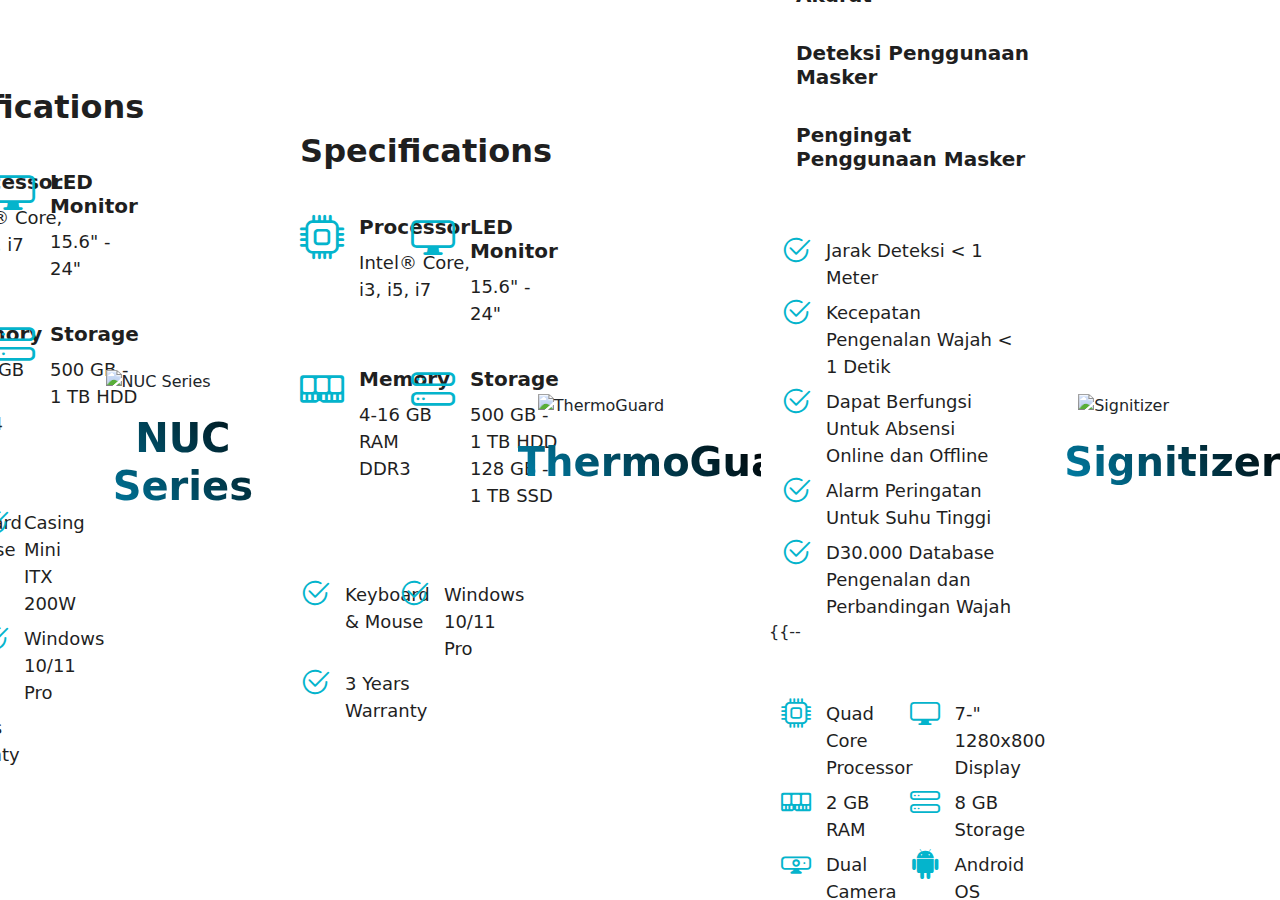
==== gear.html @ 41425785 "add signage" ====
<!DOCTYPE html>
<html lang="en">

<head>
    <meta charset="utf-8">
    <meta content="width=device-width, initial-scale=1.0" name="viewport">
    <meta name="mobile-web-app-capable" content="yes" />

    <title>Product Gear</title>

    <meta name="apple-mobile-web-app-status-bar-style" content="default">
    <meta name="mobile-web-app-capable" content="yes">
    <!-- Favicons -->
    <link href="assets/img/favicon.png" rel="icon">
    <link href="assets/img/favicon.png" rel="apple-touch-icon">

    <!-- Google Fonts -->
    <link href="https://fonts.googleapis.com/css?family=Open+Sans:300,300i,400,400i,600,600i,700,700i|Nunito:300,300i,400,400i,600,600i,700,700i|Poppins:300,300i,400,400i,500,500i,600,600i,700,700i" rel="stylesheet">

    <!-- Vendor CSS Files -->
    <link href="assets/vendor/bootstrap/css/bootstrap.min.css" rel="stylesheet">
    <link href="assets/vendor/bootstrap-icons/bootstrap-icons.css" rel="stylesheet">
    <link href="assets/vendor/aos/aos.css" rel="stylesheet">
    <link href="assets/vendor/remixicon/remixicon.css" rel="stylesheet">
    <link href="assets/vendor/swiper/swiper-bundle.min.css" rel="stylesheet">
    <link href="assets/vendor/glightbox/css/glightbox.min.css" rel="stylesheet">
    <!-- Template Main CSS File -->
    <link href="assets/css/signageGear.css" rel="stylesheet">
    <link rel="stylesheet" href="https://cdn.jsdelivr.net/npm/bootstrap-icons@1.10.5/font/bootstrap-icons.css">
</head>

<body>

    <!-- Logo -->
    <div class="logo">
        <div class="logo-img">
            <img src="assets/img/signage/gear black.png" alt="" width="300px">
        </div>
    </div>
    <div class="logo-indo">
        <div class="logo-img">
            <img src="assets/img/signage/logo-indo.png" alt="" width="100px">
        </div>
    </div>

    <!-- Background -->
    <div class="background-container">
        <div class="background-image"></div>

        <!-- Content -->
        <div class="content-prod">

            <div class="carousel" id="carousel">
                <!-- AIO -->
                <div class="content" data-index="0">
                  <div class="logo-intel">
                    <div class="logo-img">
                        <img src="assets/img/signage/logo-intel.png" alt="" width="180px">
                    </div>
                  </div>
                  <div class="left-sect backInLeft">
                    <div class="prod d-flex align-items-center">
                        <img src="assets/img/signage/product/AIO.png" alt="All In One">
                    </div>
                    <h1>All-In-One PC</h1>
                  </div>
                  <div class="right-sect backInRight">
                    <div class="spec">
                        <div class="row align-self-start gy-4">
                            <h3>Specifications</h3>
          
                            <div class="col-md-6 icon-box">
                              <i class="bi bi-cpu"></i>
                              <div>
                                <h4>Processor</h4>
                                <p>Intel® Core i3, i5, i7</p>
                              </div>
                            </div>
                            <div class="col-md-6 icon-box">
                              <i class="bi bi-display"></i>
                              <div>
                                <h4>LED Monitor</h4>
                                <p>21.5&quot; - 27&quot; HD IPS</p>
                              </div>
                            </div>
                            <div class="col-md-6 icon-box">
                              <i class="bi bi-memory"></i>
                              <div>
                                <h4>Memory</h4>
                                <p>Up to 32 GB RAM DDR4</p>
                              </div>
                            </div>
                            <div class="col-md-6 icon-box">
                              <i class="bi bi-hdd-stack"></i>
                              <div>
                                <h4>Storage</h4>
                                <p>128 GB - 1 TB SSD</p>
                              </div>
                            </div>
                            
                            <div class="row mt-4">
                              <div class="col-md-6 icon-dot">
                                <i class="bi bi-check2-circle"></i>
                                <div>
                                  <p class="mb-0 mt-2">VGA</p>
                                </div>
                              </div>
                              <div class="col-md-6 icon-dot">
                                <i class="bi bi-check2-circle"></i>
                                <div>
                                  <p class="mb-0 mt-2">Support Wifi</p>
                                </div>
                              </div>
                              <div class="col-md-6 icon-dot">
                                <i class="bi bi-check2-circle"></i>
                                <div>
                                  <p class="mb-0 mt-2">Bluetooth</p>
                                </div>
                              </div>
                              <div class="col-md-6 icon-dot">
                                <i class="bi bi-check2-circle"></i>
                                <div>
                                  <p class="mb-0 mt-2">Keyboard &amp; Mouse</p>
                                </div>
                              </div>
                              <div class="col-md-6 icon-dot">
                                <i class="bi bi-check2-circle"></i>
                                <div>
                                  <p class="mb-0 mt-2">Windows 10/11 Pro</p>
                                </div>
                              </div>
                              <div class="col-md-6 icon-dot">
                                <i class="bi bi-check2-circle"></i>
                                <div>
                                  <p class="mb-0 mt-2">1 Years Warranty</p>
                                </div>
                              </div>
                            </div>
          
                        </div>
                    </div>
                  </div>
                </div>
                <!-- GearBook -->
                <div class="content" data-index="1">
                  <div class="logo-intel">
                    <div class="logo-img">
                        <img src="assets/img/signage/logo-intelg.png" alt="" width="230px">
                    </div>
                  </div>
                  <div class="left-sect backInLeft">
                    <div class="prod d-flex align-items-center">
                      <img src="assets/img/signage/product/GearBook.png" alt="GearBook">
                    </div>
                    <h1>GearBook</h1>
                  </div>
                  <div class="right-sect backInRight">
                    <div class="spec">
                        <div class="row align-self-start gy-4">
                            <h3>Specifications</h3>
          
                            <div class="col-md-6 icon-box">
                              <i class="bi bi-cpu"></i>
                              <div>
                                <h4>Processor</h4>
                                <p>Intel® Core i3, i5, i7</p>
                              </div>
                            </div>
                            <div class="col-md-6 icon-box">
                              <i class="bi bi-display"></i>
                              <div>
                                <h4>LED Monitor</h4>
                                <p>14&quot;-15,6&quot; FHD IPS</p>
                              </div>
                            </div>
                            <div class="col-md-6 icon-box">
                              <i class="bi bi-memory"></i>
                              <div>
                                <h4>Memory</h4>
                                <p>4-32 GB RAM DDR4</p>
                              </div>
                            </div>
                            <div class="col-md-6 icon-box">
                              <i class="bi bi-hdd-stack"></i>
                              <div>
                                <h4>Storage</h4>
                                <p>128 GB - 1 TB SSD</p>
                              </div>
                            </div>
                            
                            <div class="row mt-5">
                              <div class="col-md-6 icon-dot">
                                <i class="bi bi-check2-circle"></i>
                                <div>
                                  <p class="mb-0 mt-2">Graphics Integrated</p>
                                </div>
                              </div>
                              <div class="col-md-6 icon-dot">
                                <i class="bi bi-check2-circle"></i>
                                <div>
                                  <p class="mb-0 mt-2">HD Video Camera</p>
                                </div>
                              </div>
                              <div class="col-md-6 icon-dot">
                                <i class="bi bi-check2-circle"></i>
                                <div>
                                  <p class="mb-0 mt-2">Support Wifi</p>
                                </div>
                              </div>
                              <div class="col-md-6 icon-dot">
                                <i class="bi bi-check2-circle"></i>
                                <div>
                                  <p class="mb-0 mt-2">Support Bluetooth</p>
                                </div>
                              </div>
                              <div class="col-md-6 icon-dot">
                                <i class="bi bi-check2-circle"></i>
                                <div>
                                  <p class="mb-0 mt-2">Windows 10/11 Pro</p>
                                </div>
                              </div>
                              <div class="col-md-6 icon-dot">
                                <i class="bi bi-check2-circle"></i>
                                <div>
                                  <p class="mb-0 mt-2">1 Years Warranty</p>
                                </div>
                              </div>
                              <div class="col-md-6 icon-dot">
                                <i class="bi bi-check2-circle"></i>
                                <div>
                                  <p class="mb-0 mt-2">Include Antivirus ESET<br>Internet Security 1 Tahun</p>
                                </div>
                              </div>
                            </div>
          
                          </div>
                    </div>
                  </div>
                </div>
                <!-- PC Series -->
                <div class="content" data-index="2">
                  <div class="logo-intel">
                    <div class="logo-img">
                      <img src="assets/img/signage/logo-intel.png" alt="" width="180px">
                    </div>
                  </div>
                  <div class="left-sect backInLeft">
                      <div class="prod d-flex align-items-center">
                          <img src="assets/img/signage/product/PC Series.png" alt="PC Series">
                      </div>
                      <h1>Gear PC</h1>
                    </div>
                  <div class="right-sect backInRight">
                      <div class="spec">
                          <div class="row align-self-start gy-4">
                              <h3>Specifications</h3>
              
                              <div class="col-md-6 icon-box">
                                <i class="bi bi-cpu"></i>
                                <div>
                                  <h4>Processor</h4>
                                  <p>Intel® Core, i3, i5, i7</p>
                                </div>
                              </div>
                              <div class="col-md-6 icon-box">
                                <i class="bi bi-display"></i>
                                <div>
                                  <h4>LED Monitor</h4>
                                  <p>15.6&quot;-24&quot;</p>
                                </div>
                              </div>
                              <div class="col-md-6 icon-box">
                                <i class="bi bi-memory"></i>
                                <div>
                                  <h4>Memory</h4>
                                  <p>4-32 GB RAM DDR4</p>
                                </div>
                              </div>
                              <div class="col-md-6 icon-box">
                                <i class="bi bi-hdd-stack"></i>
                                <div>
                                  <h4>Storage</h4>
                                  <p>500 GB - 1 TB HDD <br>128 GB - 1 TB SSD</p>
                                </div>
                              </div>
                              
                              <div class="row mt-5">
                                <div class="col-md-6 icon-dot">
                                  <i class="bi bi-check2-circle"></i>
                                  <div>
                                    <p class="mb-0 mt-2">Keyboard &amp; Mouse</p>
                                  </div>
                                </div>
                                <div class="col-md-6 icon-dot">
                                  <i class="bi bi-check2-circle"></i>
                                  <div>
                                    <p class="mb-0 mt-2">Casing Tower</p>
                                  </div>
                                </div>
                                <div class="col-md-6 icon-dot">
                                  <i class="bi bi-check2-circle"></i>
                                  <div>
                                    <p class="mb-0 mt-2">Windows 10/11 Pro</p>
                                  </div>
                                </div>
                                <div class="col-md-6 icon-dot">
                                  <i class="bi bi-check2-circle"></i>
                                  <div>
                                    <p class="mb-0 mt-2">3 Years Warranty</p>
                                  </div>
                                </div>
                              </div>
              
                          </div>
                      </div>
                  </div>
                </div>
                <!-- Mini PC -->
                <div class="content" data-index="3">
                  <div class="logo-intel">
                    <div class="logo-img">
                      <img src="assets/img/signage/logo-intel.png" alt="" width="180px">
                    </div>
                  </div>
                  <div class="left-sect backInLeft">
                    <div class="prod d-flex align-items-center">
                      <img src="assets/img/signage/product/Mini PC.png" alt="Mini PC">
                    </div>
                    <h1>Mini PC</h1>
                  </div>
                  <div class="right-sect backInRight">
                      <div class="spec">
                          <div class="row align-self-start gy-4">
                              <h3>Specifications</h3>
              
                              <div class="col-md-6 icon-box">
                                <i class="bi bi-cpu"></i>
                                <div>
                                  <h4>Processor</h4>
                                  <p>Intel® Core, i3, i5, i7</p>
                                </div>
                              </div>
                              <div class="col-md-6 icon-box">
                                <i class="bi bi-display"></i>
                                <div>
                                  <h4>LED Monitor</h4>
                                  <p>15.6&quot; - 24&quot;</p>
                                </div>
                              </div>
                              <div class="col-md-6 icon-box">
                                <i class="bi bi-memory"></i>
                                <div>
                                  <h4>Memory</h4>
                                  <p>4-16 GB RAM DDR4</p>
                                </div>
                              </div>
                              <div class="col-md-6 icon-box">
                                <i class="bi bi-hdd-stack"></i>
                                <div>
                                  <h4>Storage</h4>
                                  <p>500 GB - 1 TB HDD</p>
                                </div>
                              </div>
                              
                              <div class="row mt-5">
                                <div class="col-md-6 icon-dot">
                                  <i class="bi bi-check2-circle"></i>
                                  <div>
                                    <p class="mb-0 mt-2">Keyboard &amp; Mouse</p>
                                  </div>
                                </div>
                                <div class="col-md-6 icon-dot">
                                  <i class="bi bi-check2-circle"></i>
                                  <div>
                                    <p class="mb-0 mt-2">Casing Mini ITX 200W</p>
                                  </div>
                                </div>
                                <div class="col-md-6 icon-dot">
                                  <i class="bi bi-check2-circle"></i>
                                  <div>
                                    <p class="mb-0 mt-2">DVD-RW</p>
                                  </div>
                                </div>
                                <div class="col-md-6 icon-dot">
                                  <i class="bi bi-check2-circle"></i>
                                  <div>
                                    <p class="mb-0 mt-2">Windows 10/11 Pro</p>
                                  </div>
                                </div>
                                <div class="col-md-6 icon-dot">
                                  <i class="bi bi-check2-circle"></i>
                                  <div>
                                    <p class="mb-0 mt-2">3 Years Warranty</p>
                                  </div>
                                </div>
                              </div>
              
                            </div>
                      </div>
                  </div>
                </div>
                <!-- NUC Series -->
                <div class="content" data-index="4">                  
                  <div class="logo-intel">
                    <div class="logo-img">
                      <img src="assets/img/signage/logo-intel.png" alt="" width="180px">
                    </div>
                  </div>
                  <div class="left-sect backInLeft">
                    <div class="prod d-flex align-items-center">
                      <img src="assets/img/signage/product/NUC Series.png" alt="NUC Series">
                    </div>
                    <h1>NUC Series</h1>
                    </div>
                  <div class="right-sect backInRight">
                      <div class="spec">
                          <div class="row align-self-start gy-4">
                              <h3>Specifications</h3>
              
                              <div class="col-md-6 icon-box">
                                <i class="bi bi-cpu"></i>
                                <div>
                                  <h4>Processor</h4>
                                  <p>Intel® Core, i3, i5, i7</p>
                                </div>
                              </div>
                              <div class="col-md-6 icon-box">
                                <i class="bi bi-display"></i>
                                <div>
                                  <h4>LED Monitor</h4>
                                  <p>15.6&quot; - 24&quot;</p>
                                </div>
                              </div>
                              <div class="col-md-6 icon-box">
                                <i class="bi bi-memory"></i>
                                <div>
                                  <h4>Memory</h4>
                                  <p>4-16 GB RAM DDR3</p>
                                </div>
                              </div>
                              <div class="col-md-6 icon-box">
                                <i class="bi bi-hdd-stack"></i>
                                <div>
                                  <h4>Storage</h4>
                                  <p>500 GB - 1 TB HDD <br>128 GB - 1 TB SSD</p>
                                </div>
                              </div>
                              
                              <div class="row mt-5">
                                <div class="col-md-6 icon-dot">
                                  <i class="bi bi-check2-circle"></i>
                                  <div>
                                    <p class="mb-0 mt-2">Keyboard &amp; Mouse</p>
                                  </div>
                                </div>
                                <div class="col-md-6 icon-dot">
                                  <i class="bi bi-check2-circle"></i>
                                  <div>
                                    <p class="mb-0 mt-2">Windows 10/11 Pro</p>
                                  </div>
                                </div>
                                <div class="col-md-6 icon-dot">
                                  <i class="bi bi-check2-circle"></i>
                                  <div>
                                    <p class="mb-0 mt-2">3 Years Warranty</p>
                                  </div>
                                </div>
                              </div>
              
                          </div>
                      </div>
                  </div>
                </div>                
                <!-- Thermoguard -->
                <div class="content" data-index="5">
                    <div class="left-sect backInLeft">
                        <div class="prod d-flex align-items-center">
                            <img src="assets/img/signage/Thermoguard2.png" alt="ThermoGuard">
                        </div>
                        <h1>ThermoGuard</h1>
                    </div>
                    <div class="right-sect backInRight">
                        <div class="spec">
                            <div class="row align-self-start gy-4">
                              <h3>Integrated Function</h3>
              
                              <div class="col-12 icon-box">
                                <img src="assets/img/signage/thermo-icon1.png" alt="">
                                <div class="d-flex align-items-center">
                                  <h4>Pengukur Suhu Akurat</h4>
                                </div>
                              </div>
                              <div class="col-12 icon-box">
                                <img src="assets/img/signage/thermo-icon2.png" alt="">
                                <div class="d-flex align-items-center">
                                  <h4>Deteksi Penggunaan Masker</h4>
                                </div>
                              </div>
                              <div class="col-12 icon-box">
                                <img src="assets/img/signage/thermo-icon3.png" alt="">
                                <div class="d-flex align-items-center">
                                  <h4>Pengingat Penggunaan Masker</h4>
                                </div>
                              </div>
                              
                              <div class="row mt-5">
                                <div class="col-md-12 icon-dot">
                                  <i class="bi bi-check2-circle"></i>
                                  <div>
                                    <p class="mb-0 mt-2">Jarak Deteksi < 1 Meter</p>
                                  </div>
                                </div>
                                <div class="col-md-12 icon-dot">
                                  <i class="bi bi-check2-circle"></i>
                                  <div>
                                    <p class="mb-0 mt-2">Kecepatan Pengenalan Wajah < 1 Detik</p>
                                  </div>
                                </div>
                                <div class="col-md-12 icon-dot">
                                  <i class="bi bi-check2-circle"></i>
                                  <div>
                                    <p class="mb-0 mt-2">Dapat Berfungsi Untuk Absensi Online dan Offline</p>
                                  </div>
                                </div>
                                <div class="col-md-12 icon-dot">
                                  <i class="bi bi-check2-circle"></i>
                                  <div>
                                    <p class="mb-0 mt-2">Alarm Peringatan Untuk Suhu Tinggi</p>
                                  </div>
                                </div>
                                <div class="col-md-12 icon-dot">
                                  <i class="bi bi-check2-circle"></i>
                                  <div>
                                    <p class="mb-0 mt-2">D30.000 Database Pengenalan dan Perbandingan Wajah</p>
                                  </div>
                                </div>
                              </div>
                              {{-- <div class="row mt-5">
                                <div class="col-md-6 icon-dot">
                                  <i class="bi bi-cpu"></i>
                                  <div>
                                    <p class="mb-0 mt-2">Quad Core Processor</p>
                                  </div>
                                </div>
                                <div class="col-md-6 icon-dot">
                                  <i class="bi bi-display"></i>
                                  <div>
                                    <p class="mb-0 mt-2">7-&quot; 1280x800 Display </p>
                                  </div>
                                </div>
                                <div class="col-md-6 icon-dot">
                                  <i class="bi bi-memory"></i>
                                  <div>
                                    <p class="mb-0 mt-2">2 GB RAM</p>
                                  </div>
                                </div>
                                <div class="col-md-6 icon-dot">
                                  <i class="bi bi-hdd-stack"></i>
                                  <div>
                                    <p class="mb-0 mt-2">8 GB Storage</p>
                                  </div>
                                </div>
                                <div class="col-md-6 icon-dot">
                                  <i class="bi bi-webcam"></i>
                                  <div>
                                    <p class="mb-0 mt-2">Dual Camera</p>
                                  </div>
                                </div>
                                <div class="col-md-6 icon-dot">
                                  <i class="bi bi-android2"></i>
                                  <div>
                                    <p class="mb-0 mt-2">Android OS</p>
                                  </div>
                                </div>
                                <div class="col-md-6 icon-dot">
                                  <i class="bi bi-check2-circle"></i>
                                  <div>
                                    <p class="mb-0 mt-2">Include Stand 110cm</p>
                                  </div>
                                </div>
                              </div> --}}
                            </div>
                        </div>
                    </div>
                </div>                
                <!-- Signitizer -->
                <div class="content" data-index="6">
                    <div class="left-sect backInLeft">
                        <div class="prod d-flex align-items-center">
                            <img src="assets/img/signage/Sagnitizer1.png" alt="Signitizer">
                        </div>
                        <h1>Signitizer</h1>
                    </div>
                    <div class="right-sect backInRight">
                        <div class="spec">
                          {{-- <div class="row align-self-start gy-4">
                              <h3>Specifications</h3>
            
                              <div class="col-md-6 icon-dot">
                                <i class="bi bi-cpu"></i>
                                <div>
                                  <p class="mb-0">CPU RK3288, quad core 1.8GHz, Cortex-A17 quad core, GPU Mail-T764</p>
                                </div>
                              </div>
                              <div class="col-md-6 icon-dot">
                                <i class="bi bi-hdd-stack"></i>
                                <div>
                                  <p class="mb-0 mt-2">2x USB 2.0</p>
                                </div>
                              </div>
                              <div class="col-md-6 icon-dot">
                                <i class="bi bi-memory"></i>
                                <div>
                                  <p class="mb-0 mt-2">2 GB RAM</p>
                                </div>
                              </div>
                              <div class="col-md-6 icon-dot">
                                <i class="bi bi-volume-up"></i>
                                <div>
                                  <p class="mb-0 mt-2">Audio Output</p>
                                </div>
                              </div>
                              <div class="col-md-6 icon-dot">
                                <i class="bi bi-android2"></i>
                                <div>
                                  <p class="mb-0 mt-2">Android OS</p>
                                </div>
                              </div>
                              <div class="col-md-6 icon-dot">
                                <i class="bi bi-wifi"></i>
                                <div>
                                  <p class="mb-0 mt-2">Wifi 802.11 b/g/n</p>
                                </div>
                              </div>
                              <div class="col-md-6 icon-dot">
                                <i class="bi bi-bluetooth"></i>
                                <div>
                                  <p class="mb-0 mt-2">Bluetooth 4.0</p>
                                </div>
                              </div>
                              <div class="col-md-6 icon-dot">
                                <i class="bi bi-display"></i>
                                <div>
                                  <p class="mb-0">Dimension 1081,4x380x210mm</p>
                                </div>
                              </div>
                              <div class="col-md-6 icon-dot">
                                <i class="bi bi-check2-circle"></i>
                                <div>
                                  <p class="mb-0 mt-2">eMMC Flash 16G</p>
                                </div>
                              </div>
                              <div class="col-md-6 icon-dot">
                                <i class="bi bi-check2-circle"></i>
                                <div>
                                  <p class="mb-0 mt-2">RJ45 10/100</p>
                                </div>
                              </div>
                              <div class="col-md-6 icon-dot">
                                <i class="bi bi-check2-circle"></i>
                                <div>
                                  <p class="mb-0 mt-2">RJ45 10/100</p>
                                </div>
                              </div>
                              <div class="col-md-6 icon-dot">
                                <i class="bi bi-check2-circle"></i>
                                <div>
                                  <p class="mb-0">Image Support : JPG, BMP, PNG, Gif&PPT</p>
                                </div>
                              </div>
            
                          </div> --}}
                          <div class="row align-self-start gy-4">
                            <h3>Integrated Function</h3>
                            <div class="col-md-12 icon-dot">
                              <i class="bi bi-check2-circle"></i>
                              <div>
                                <p class="mb-0 mt-2">Free CMS system (Remote control:Easy content management)</p>
                              </div>
                            </div>
                            <div class="col-md-12 icon-dot">
                              <i class="bi bi-check2-circle"></i>
                              <div>
                                <p class="mb-0 mt-2">Automatic hand sanitizer, no contact,without any rinse of water, support gel hand sanitizer or Alcohol</p>
                              </div>
                            </div>
                            <div class="col-md-12 icon-dot">
                              <i class="bi bi-check2-circle"></i>
                              <div>
                                <p class="mb-0 mt-2">Powerful digital audio power amplifier, hight fidelity audio decoding,powerful 2x 5W hight fidelity built-in speaker</p>
                              </div>
                            </div>
                            <div class="col-md-12 icon-dot">
                              <i class="bi bi-check2-circle"></i>
                              <div>
                                <p class="mb-0 mt-2">TFT HD LCD screen,hight brightness,hight contrasct,hight resolution</p>
                              </div>
                            </div>
                            <div class="col-md-12 icon-dot">
                              <i class="bi bi-check2-circle"></i>
                              <div>
                                <p class="mb-0 mt-2">Convenient interface:USB,HDMI output,WIFI,LAN,Audio output</p>
                              </div>
                            </div>
                            <div class="col-md-12 icon-dot">
                              <i class="bi bi-check2-circle"></i>
                              <div>
                                <p class="mb-0 mt-2">Split screen,Scrolling caption, Timing switch, Auto play, Loop Play, support 24-hour unmanned supervison</p>
                              </div>
                            </div>
                          </div>
                        </div>
                    </div>
                </div>                
                <!-- G-Kiosk -->
                <div class="content" data-index="7">
                    <div class="left-sect backInLeft">
                        <div class="prod d-flex align-items-center">
                            <img src="assets/img/signage/G-Kiosk1.png" alt="G-Kiosk">
                        </div>
                        <h1>G-Kiosk</h1>
                    </div>
                    <div class="right-sect backInRight">
                        <div class="spec">
                          {{-- <div class="row align-self-start gy-4">
                              <h3>Specifications</h3>
                              
                              <div class="col-md-6 icon-dot">
                                <i class="bi bi-cpu"></i>
                                <div>
                                  <p class="mb-0">CPU RK3288, quad core 1.8GHz, Cortex-A17 quad core, GPU Mail-T764</p>
                                </div>
                              </div>
                              <div class="col-md-6 icon-dot">
                                <i class="bi bi-display"></i>
                                <div>
                                  <p class="mb-0">21.5&quot; Touch Screen</p>
                                </div>
                              </div>
                              <div class="col-md-6 icon-dot">
                                <i class="bi bi-hdd-stack"></i>
                                <div>
                                  <p class="mb-0 mt-2">2x USB 2.0</p>
                                </div>
                              </div>
                              <div class="col-md-6 icon-dot">
                                <i class="bi bi-memory"></i>
                                <div>
                                  <p class="mb-0 mt-2">2 GB RAM</p>
                                </div>
                              </div>
                              <div class="col-md-6 icon-dot">
                                <i class="bi bi-check2-circle"></i>
                                <div>
                                  <p class="mb-0 mt-2">Wifi</p>
                                </div>
                              </div>
                              <div class="col-md-6 icon-dot">
                                <i class="bi bi-check2-circle"></i>
                                <div>
                                  <p class="mb-0 mt-2">NAND Flash 8G</p>
                                </div>
                              </div>
                              <div class="col-md-6 icon-dot">
                                <i class="bi bi-check2-circle"></i>
                                <div>
                                  <p class="mb-0 mt-2">Video Playback : MPEG1, MPEG2,MPEG4, H.264,WMV</p>
                                </div>
                              </div>
            
                          </div> --}}
                          <div class="row align-self-start gy-4">
                            <h3>Integrated Function</h3>
                            <div class="col-md-12 icon-dot">
                              <i class="bi bi-check2-circle"></i>
                              <div>
                                <p class="mb-0 mt-2">Multiple playback modes such as loop playback and timing playback</p>
                              </div>
                            </div>
                            <div class="col-md-12 icon-dot">
                              <i class="bi bi-check2-circle"></i>
                              <div>
                                <p class="mb-0 mt-2">Support remote upgrade of touch hardware control program(MCU)</p>
                              </div>
                            </div>
                            <div class="col-md-12 icon-dot">
                              <i class="bi bi-check2-circle"></i>
                              <div>
                                <p class="mb-0 mt-2">Applicable Places Cinemas, supermarkets, shopping malls, airports, banks, hotels, KTVs, restaurants, government agencies, etc.</p>
                              </div>
                            </div>
                          </div>
                        </div>
                    </div>
                </div>              
                <!-- Perpus -->
                <div class="content" data-index="7">
                    <div class="left-sect backInLeft">
                        <div class="prod d-flex align-items-center">
                            <img src="assets/img/signage/product/Perpus.png" alt="Perpus">
                        </div>
                        <h1>PERPUS <br> Edukasi Digital</h1>
                    </div>
                    <div class="right-sect backInRight">
                        <div class="spec">
                            <div class="row align-self-start gy-4">
                                <h3>Features</h3>
                                
                                <div class="col-md-6 icon-box">
                                  <i class="bi bi-book"></i>
                                  <div>
                                    <h4>Digital Library</h4>
                                    <h5>You can read the Electronic School Book from KEMDIKBUD more easily. You can download (download) to your device too.</h5>
                                  </div>
                                </div>  
                                <div class="col-md-6 icon-box">
                                  <i class="bi bi-pencil-square"></i>
                                  <div>
                                    <h4>Learning Management System</h4>
                                    <h5>GEAR LMS provides online learning tools, which can be done offline as well.</h5>
                                  </div>
                                </div>  
                                <div class="col-md-6 icon-box">
                                  <i class="bi bi-globe"></i>
                                  <div>
                                    <h4>Wikipedia</h4>
                                    <h5>Wikipedia Offline. Get global information without Internet.</h5>
                                  </div>
                                </div>  
                                <div class="col-md-6 icon-box">
                                  <i class="bi bi-magic"></i>
                                  <div>
                                    <h4>Simulasi Interaktif</h4>
                                    <h5>Math and science simulation a fun, free, and interactive</h5>
                                  </div>
                                </div>
              
                            </div>
                        </div>
                    </div>
                </div>                              
                <!-- Monitor Dual Screen -->
                <div class="content" data-index="7">
                  <div class="left-sect backInLeft">
                      <div class="prod d-flex align-items-center">
                          <img src="assets/img/signage/product/Monitor Dual Screen.png" alt="Monitor Dual Screen">
                      </div>
                      <h1>Monitor Dual Screen</h1>
                  </div>
                  <div class="right-sect backInRight">
                      <div class="spec">
                        <div class="row align-self-start gy-4">
                          <h3>Specifications</h3>
                          
                          <div class="col-md-6 icon-dot">
                            <i class="bi bi-check2-circle"></i>
                            <div>
                              <p class="mb-0">LCD 15 Inch</p>
                            </div>
                          </div>
                          <div class="col-md-6 icon-dot">
                            <i class="bi bi-check2-circle"></i>
                            <div>
                              <p class="mb-0">Resolution 1024*768</p>
                            </div>
                          </div>
                          <div class="col-md-6 icon-dot">
                            <i class="bi bi-check2-circle"></i>
                            <div>
                              <p class="mb-0 mt-2">Touch Capacitive 10 Point</p>
                            </div>
                          </div>
                          <div class="col-md-6 icon-dot">
                            <i class="bi bi-check2-circle"></i>
                            <div>
                              <p class="mb-0 mt-2">Transparent Glass</p>
                            </div>
                          </div>
                          <div class="col-md-6 icon-dot">
                            <i class="bi bi-check2-circle"></i>
                            <div>
                              <p class="mb-0 mt-2">VGA, DVI, USB Touch, AC</p>
                            </div>
                          </div>
        
                        </div>
                      </div>
                  </div>
              </div>
            </div>
        </div>
    </div>

    <!-- Vendor JS Files -->
    <script src="assets/vendor/bootstrap/js/bootstrap.bundle.js"></script>
    <script src="assets/vendor/aos/aos.js"></script>
    <script src="assets/vendor/php-email-form/validate.js"></script>
    <script src="assets/vendor/swiper/swiper-bundle.min.js"></script>
    <script src="assets/vendor/purecounter/purecounter.js"></script>
    <script src="assets/vendor/isotope-layout/isotope.pkgd.min.js"></script>
    <script src="assets/vendor/glightbox/js/glightbox.min.js"></script>

    <!-- Template Main JS File -->
    <script src="assets/js/signageGear.js"></script>

</body>

</html>
---- assets/css/signageGear.css ----
body, html {
  height: 100%;
  margin: 0;
  overflow: hidden;
}

.background-container {
  position: relative;
  width: 100%;
  height: 100%;
  overflow: hidden;
}

.background-image {
  position: absolute;
  top: 0;
  left: 0;
  width: 200%;
  height: 200%;
  background-image: url('../img/signage/bg.jpg');
  background-size: cover;
  animation: moveBackground 50s linear infinite;
}

@keyframes moveBackground {
  0%, 100% {
    transform: translate(0, 0);
  }
  50% {
    transform: translate(-50%, -50%);
  }
}

/*--------------------------------------------------------------
# Logo
--------------------------------------------------------------*/
.logo {
  padding: 30px;
  position: absolute;
  top: 0 !important;
  left: 0 !important;
  z-index: 2;
}
.logo-img {
  height: auto;
}
.logo-indo {
  padding: 10px 30px;
  position: absolute;
  top: 0 !important;
  right: 0 !important;
  z-index: 2;
}

/* Logo Intel */
.logo-intel {
  padding: 50px;
  position: absolute;
  bottom: 0;
  left: 0;
  z-index: 99;
}
.logo-intel img {
  max-width: 250px;
  opacity: 0;
  animation: fadeIn 5s ease; 
}
@keyframes fadeIn {
  0% {
    opacity: 0;
  }
  100% {
    opacity: 1;
  }
}

/*--------------------------------------------------------------
# Content
--------------------------------------------------------------*/
.content-prod {
  position: absolute;
  top: 0;
  left: 0;
  /* transform: translate(-50%, -50%); */
  display: flex;
  justify-content: center;
  align-items: center;
  width: 100%;
  /* max-width: 1600px; */
  height: 100%;
  /* background-color: rgba(255, 255, 255, 0.8);
  box-shadow: 0 0 20px rgba(0, 0, 0, 0.3);
  border-radius: 10px; */
}

/*--------------------------------------------------------------
# Content - Carousel
--------------------------------------------------------------*/
.carousel .content {
  display: flex;
  justify-content: center;
  align-items: center;
  width: 80%;
  max-width: 1600px;
  height: 80%;
}
.carousel {
  display: flex;
  justify-content: center;
  overflow: hidden;
  width: 100%;
  height: 100%;
  /* width: 600px; */
}

/* Left Section */
.carousel .left-sect {
  width: 45%;
  height: auto;
  float: left;
  margin-top: 160px;
}
.carousel .left-sect .prod img {
  width: 100%;
  padding: 20px;
}
.carousel .left-sect h1 {
  background: linear-gradient(45deg, #0084AD, #000000);
  background-clip: text;
  -webkit-background-clip: text; /* For Safari */
  color: transparent;
  font-weight: 700;
  font-size: 40px;
  margin-bottom: 20px;
  text-align: center;
}

/* Right Section */
.carousel .right-sect {
  width: 55%;
  float: left;
  padding: 20px;
  margin-top: 160px;
}
.carousel .right-sect .spec {
  width: 100%;
}
.right-sect h3 {
  margin-top: 0;
}

/*--------------------------------------------------------------
# Specifications
--------------------------------------------------------------*/
.spec h3 {
  color: #1f1f1f;
  font-weight: 700;
  font-size: 32px;
  margin-bottom: 20px;
  text-align: center;
}
@media (max-width: 768px) {
  .spec h3 {
    font-size: 28px;
  }
}
.spec .icon-box, .spec .icon-dot {
  display: flex;
}
.spec .icon-box h4 {
  font-size: 20px;
  font-weight: 700;
  margin: 0 0 10px 0;
  color: #1f1f1f;
}
.spec .icon-box img {
  height: 40px;
  margin-right: 15px;
}
.spec .icon-box i {
  font-size: 44px;
  line-height: 44px;
  color: #04B4CC;
  margin-right: 15px;
}
.spec .icon-box p, .spec .icon-dot p, .spec h5 {
  font-size: 18px;
  color: #1f1f1f;
  font-weight: 500;
}
.spec .icon-dot i {
  font-size: 30px;
  line-height: 44px;
  color: #04B4CC;
  margin-right: 15px;
}
.icon-box h5 {
  font-size: 16px;
  color: #848484;
  line-height: 24px;
}
.product-port-box h4 {
  color: #04B4CC;
}

/*--------------------------------------------------------------
# Animate
--------------------------------------------------------------*/
/* BackInLeft */
@-webkit-keyframes backInLeft {
  0% {
    transform: translateX(-2000px) scale(.7);
    opacity: .7;
  }

  80% {
    transform: translateX(0px) scale(.7);
    opacity: .7;
  }

  100% {
    transform: scale(1);
    opacity: 1;
  }
}
@keyframes backInLeft {
  0% {
    transform: translateX(-2000px) scale(.7);
    opacity: .7;
  }

  80% {
    transform: translateX(0px) scale(.7);
    opacity: .7;
  }

  100% {
    transform: scale(1);
    opacity: 1;
  }
}
.backInLeft {
  -webkit-animation: backInLeft 1.5s;
  animation: backInLeft 1.5s;
  -webkit-animation-timing-function: ease-out;
  animation-timing-function: ease-out;
}

/* BackInRight */
@-webkit-keyframes backInRight {
  0% {
    transform: translateX(2000px) scale(.7);
    opacity: .7;
  }

  80% {
    transform: translateX(0px) scale(.7);
    opacity: .7;
  }

  100% {
    transform: scale(1);
    opacity: 1;
  }
}
@keyframes backInRight {
  0% {
    transform: translateX(2000px) scale(.7);
    opacity: .7;
  }

  80% {
    transform: translateX(0px) scale(.7);
    opacity: .7;
  }

  100% {
    transform: scale(1);
    opacity: 1;
  }
}
.backInRight {
  -webkit-animation: backInRight 1.5s;
  animation: backInRight 1.5s;
  -webkit-animation-timing-function: ease-out;
  animation-timing-function: ease-out;
}
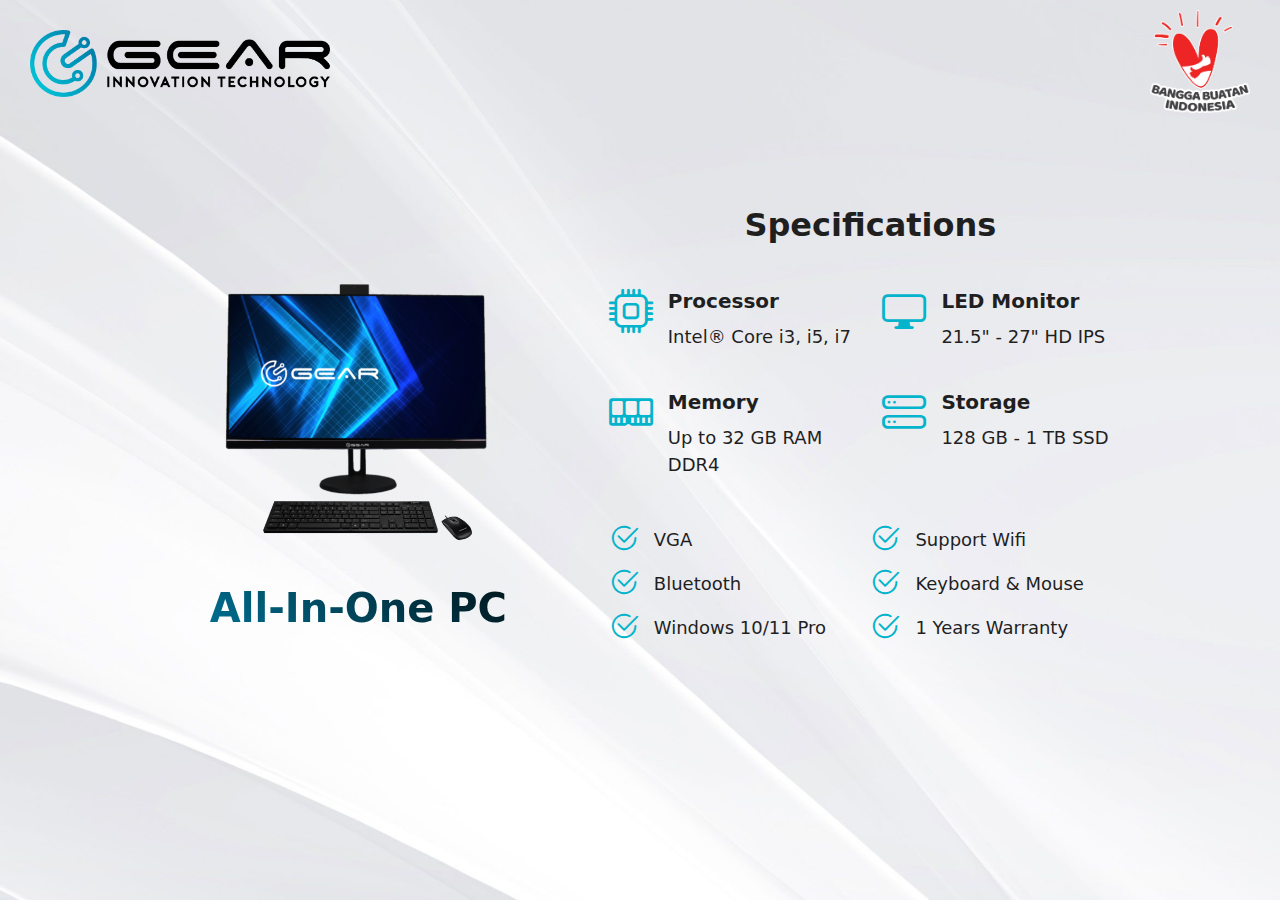
==== commit 4fad4af1: "Add asset" ====
--- a/gear.html
+++ b/gear.html
@@ -901,7 +901,7 @@
     <script src="assets/vendor/glightbox/js/glightbox.min.js"></script>
 
     <!-- Template Main JS File -->
-    <script src="assets/js/signageGear.js"></script>
+    <script src="assets/js/script.js"></script>
 
 </body>
 
